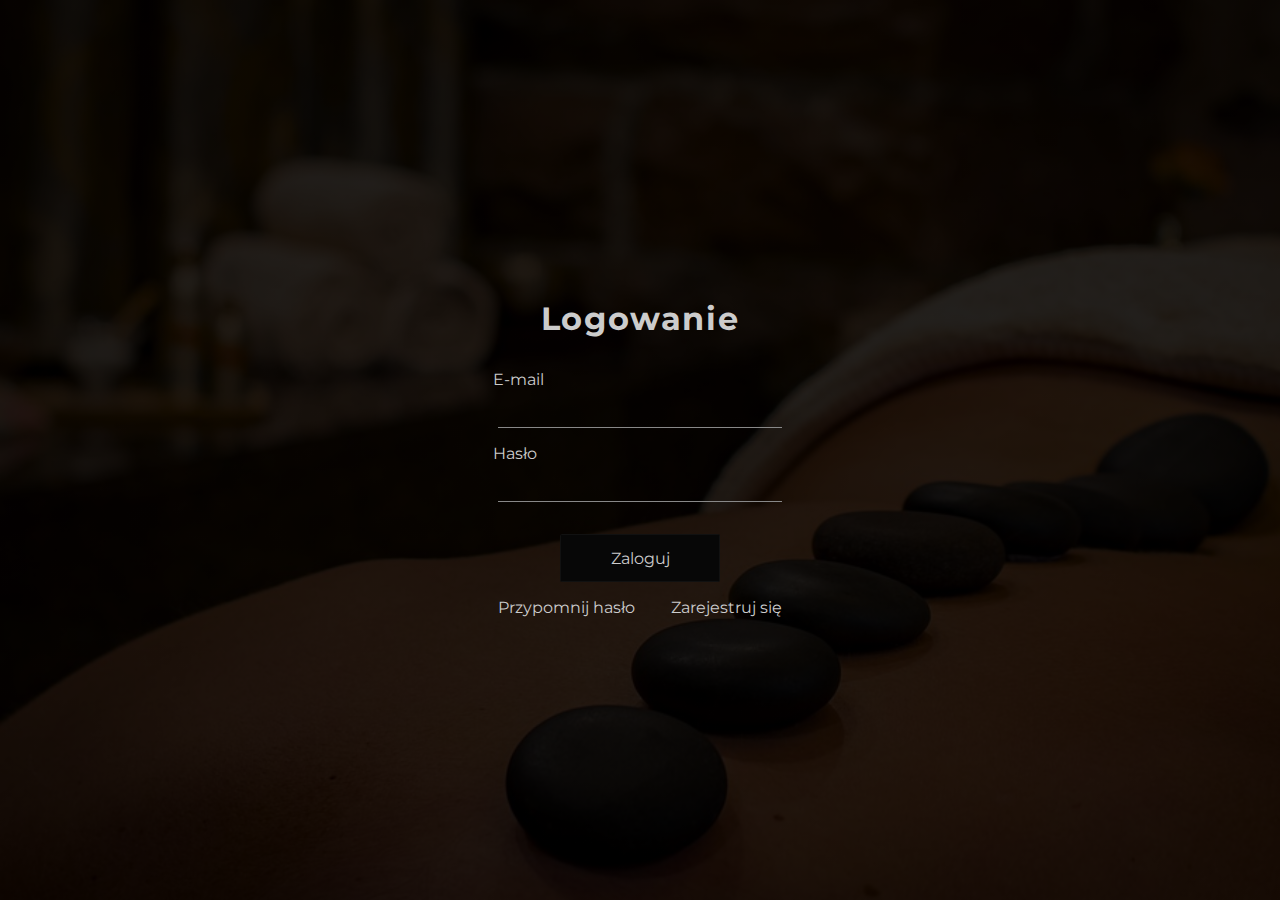
==== subpages/login.html @ d5f45f3f "add login form" ====
<!DOCTYPE html>
<html lang="pl">
<head>
    <meta charset="UTF-8">
    <meta http-equiv="X-UA-Compatible" content="IE=edge">
    <meta name="viewport" content="width=device-width, initial-scale=1.0">
    <title>Pocałunek Neptuna</title>

    <link rel="stylesheet" href="https://cdnjs.cloudflare.com/ajax/libs/font-awesome/6.2.1/css/all.min.css" integrity="sha512-MV7K8+y+gLIBoVD59lQIYicR65iaqukzvf/nwasF0nqhPay5w/9lJmVM2hMDcnK1OnMGCdVK+iQrJ7lzPJQd1w==" crossorigin="anonymous" referrerpolicy="no-referrer" />
    <link rel="stylesheet" href="../style/login.css">
</head>

<body>

    <main>
        <form action="" class="login">
            <h1>Logowanie</h1>

            <label for="email">E-mail</label>
            <input type="email" name="email">

            <label for="password">Hasło</label>
            <input type="password" name="password">

            <button type="submit">Zaloguj</button>

            <div class="remind-register-container">
                <a href="remind_password.html"><span>Przypomnij hasło</span></a>
                <a href="registration.html"><span>Zarejestruj się</span></a>
            </div>
        </form>
    </main>
    
</body>
</html>
---- style/login.css ----
@import url('https://fonts.googleapis.com/css2?family=Montserrat:ital,wght@0,200;0,300;1,400&display=swap');

* {
    border: 0;
    padding: 0;
    font-family: 'Montserrat', sans-serif;
    margin: 0;
    color: #ccc;
}

body {
    background-position: center;
    background-repeat: no-repeat;
    background-size: cover!important;
    background: linear-gradient(rgba(0, 0, 0, 0.86), rgba(0, 0, 0, 0.86)),url("../img/registration-01.jpg");
    min-height: 100vh;
    display: flex;
    align-items: center;
    justify-content: center;
}

.login {
    display: flex;
    flex-direction: column;
}

.login > h1 {
    text-align: center;
    padding: 1rem;
    letter-spacing: 0.1rem;
}

.login > input {
    background: none;
    padding: 0.7rem;
    border-bottom: 0.1rem solid #888;
    outline: none;
}

.login > label {
    margin-top: 1rem;
    margin-left: -0.3rem;
}

.login > button {
    width: 10rem;
    margin: 2rem auto;
    margin-bottom: 1rem;
    height: 3rem;
    font-size: 1rem;
    background-color: rgb(7, 7, 7);
    border-radius: 0.1rem;
    border: solid 0.1rem #111;
}

.login > button:hover {
    cursor: pointer;
    background-color: #aaa;
    color: #111;
    transition: 0.7s;
}

input:-webkit-autofill,
input:-webkit-autofill:focus {
    transition: background-color 600000s 0s, color 600000s 0s;
}

.remind-register-container > a{ 
    text-decoration: none;
}

.remind-register-container > a:nth-child(2) {
    margin-left: 2rem;
}
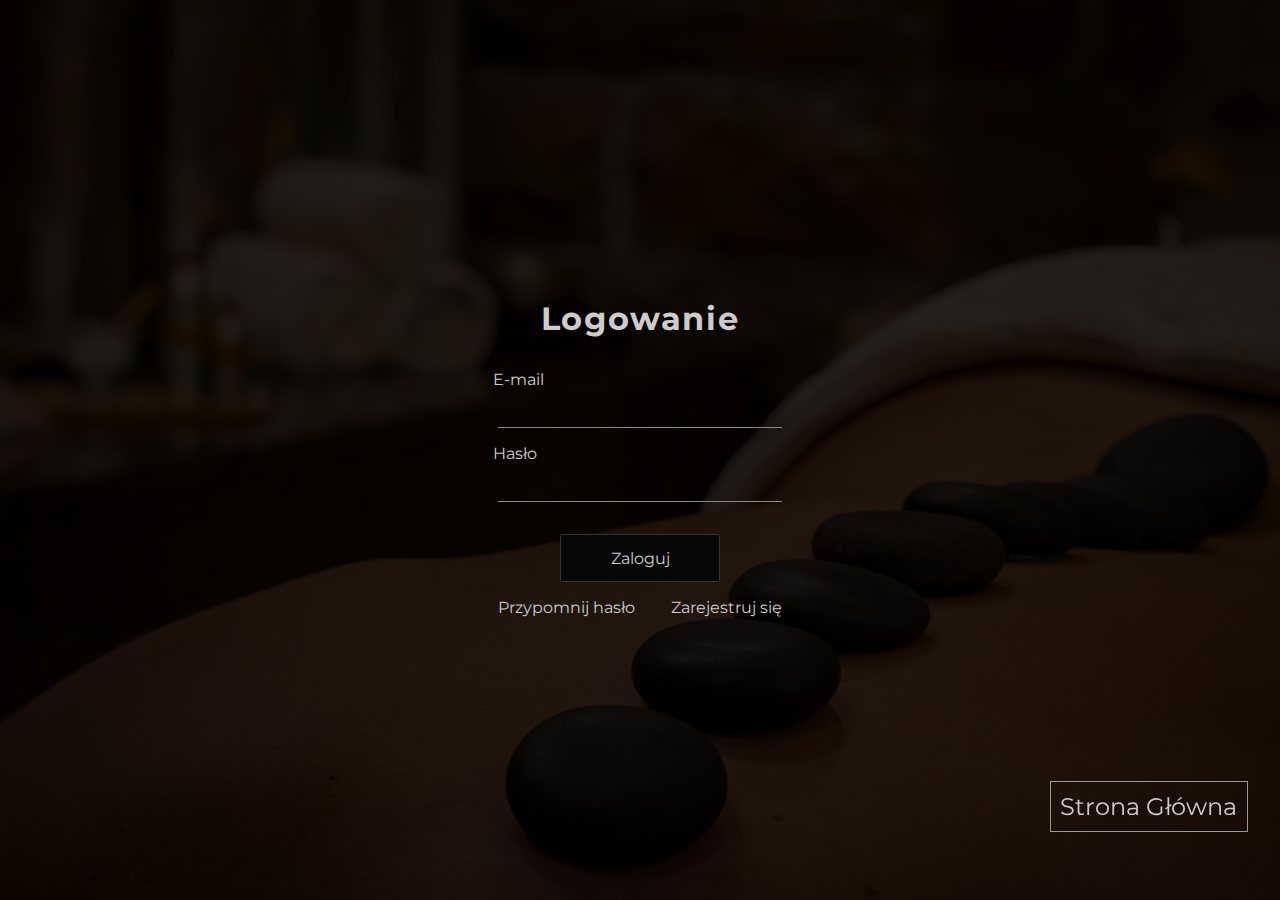
==== commit e67c0bc9: "add login form" ====
--- a/subpages/login.html
+++ b/subpages/login.html
@@ -25,10 +25,14 @@
             <button type="submit">Zaloguj</button>
 
             <div class="remind-register-container">
-                <a href="remind_password.html"><span>Przypomnij hasło</span></a>
-                <a href="registration.html"><span>Zarejestruj się</span></a>
+                <a href="remind_password.html">Przypomnij hasło</a>
+                <a href="registration.html">Zarejestruj się</a>
             </div>
         </form>
+
+        <nav class="mini-nav">
+            <a href="../index.html">Strona Główna</a>
+        </nav>
     </main>
     
 </body>
--- a/style/login.css
+++ b/style/login.css
@@ -50,7 +50,7 @@
     font-size: 1rem;
     background-color: rgb(7, 7, 7);
     border-radius: 0.1rem;
-    border: solid 0.1rem #111;
+    border: solid 0.1rem #333;
 }
 
 .login > button:hover {
@@ -71,4 +71,21 @@
 
 .remind-register-container > a:nth-child(2) {
     margin-left: 2rem;
+}
+
+.remind-register-container > a:hover {
+    color: #bbb;
+}
+
+.mini-nav {
+    position: fixed;
+    top: 88%;
+    left: 82%;
+}
+
+.mini-nav > a {
+    font-size: 1.5rem;
+    text-decoration: none;
+    border: 0.1rem solid #999;
+    padding: 0.6rem;
 }